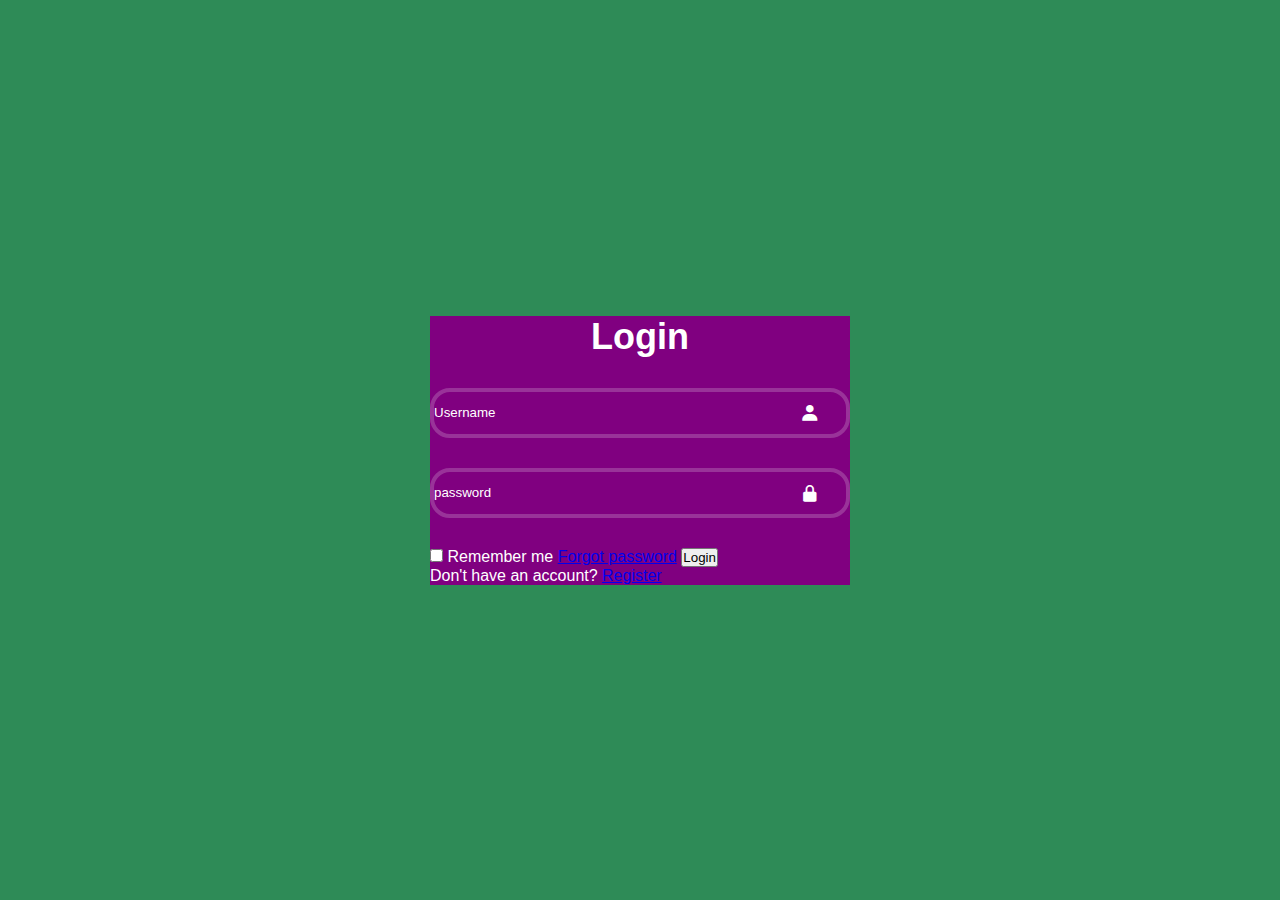
==== index.html @ b4065ee8 "Initial commit" ====
<!DOCTYPE html>
<html>

<head>
  <meta charset="utf-8">
  <meta name="viewport" content="width=device-width">
  <title>replit</title>
  <link href="style.css" rel="stylesheet" type="text/css" />
  <link href='https://unpkg.com/boxicons@2.1.4/css/boxicons.min.css' rel='stylesheet'>
</head>

<body>



  <div class="wrapper">
    <form action="">
      <h1>Login</h1>
      <div class="input-box">
        <input type="text" placeholder="Username" required>
        <i class='bx bxs-user'></i>
      </div>
      <div class="input-box">
        <input type="password" placeholder="password" required>
        <i class='bx bxs-lock-alt'></i>
      </div>
      <div class="remember-forgot">
        <label><input type="checkbox"></label> Remember me
        <a href="#">Forgot password</a>
  
  
        <button type="submit" class="btn">Login</button>
  
        <div class="register-link">
          <p>Don't have an account? <a href="#">Register</a></p>
        </div>
      </form>
    </div>
  
  
  <script src="script.js"></script>
</body>

</html>
---- style.css ----
@import url('https://fonts.googleapis.com/css2?family=Poppins:ital,wght@0,100;0,200;0,300;0,400;0,500;0,600;0,700;0,800;0,900;1,100;1,200;1,300;1,400;1,500;1,600;1,700;1,800;1,900&display=swap');


*{
  margin: 0;
  padding: 0;
  box-sizing: border-box;

 font-family: "poopins", sans-serif;
}

body {
  display: flex;
  justify-content: center;
  align-items: center;
  min-height: 100vh;
  background: seagreen;
}

.wrapper {
  width: 420px;
  background: purple;
  color: #fff;
}

.wrapper h1 {
  font-size: 36px;
  text-align: center;
}

.wrapper .input-box {
  position: relative;
  width: 100%;
  height: 50px;
  margin: 30px 0;
}

.input-box 
input {
  width: 100%;
  height: 100%;
  background: transparent;
  outline: none;
  border: 4px solid rgb(255, 255, 255, .2);
  border-radius: 20px;
}

.input-box input::placeholder {
  color: #ffffff;
}

.input-box i {
  position: absolute;
  right: 20px;
  top:30%;
  transform: translate(-50%);
  font-size: 20px;
}
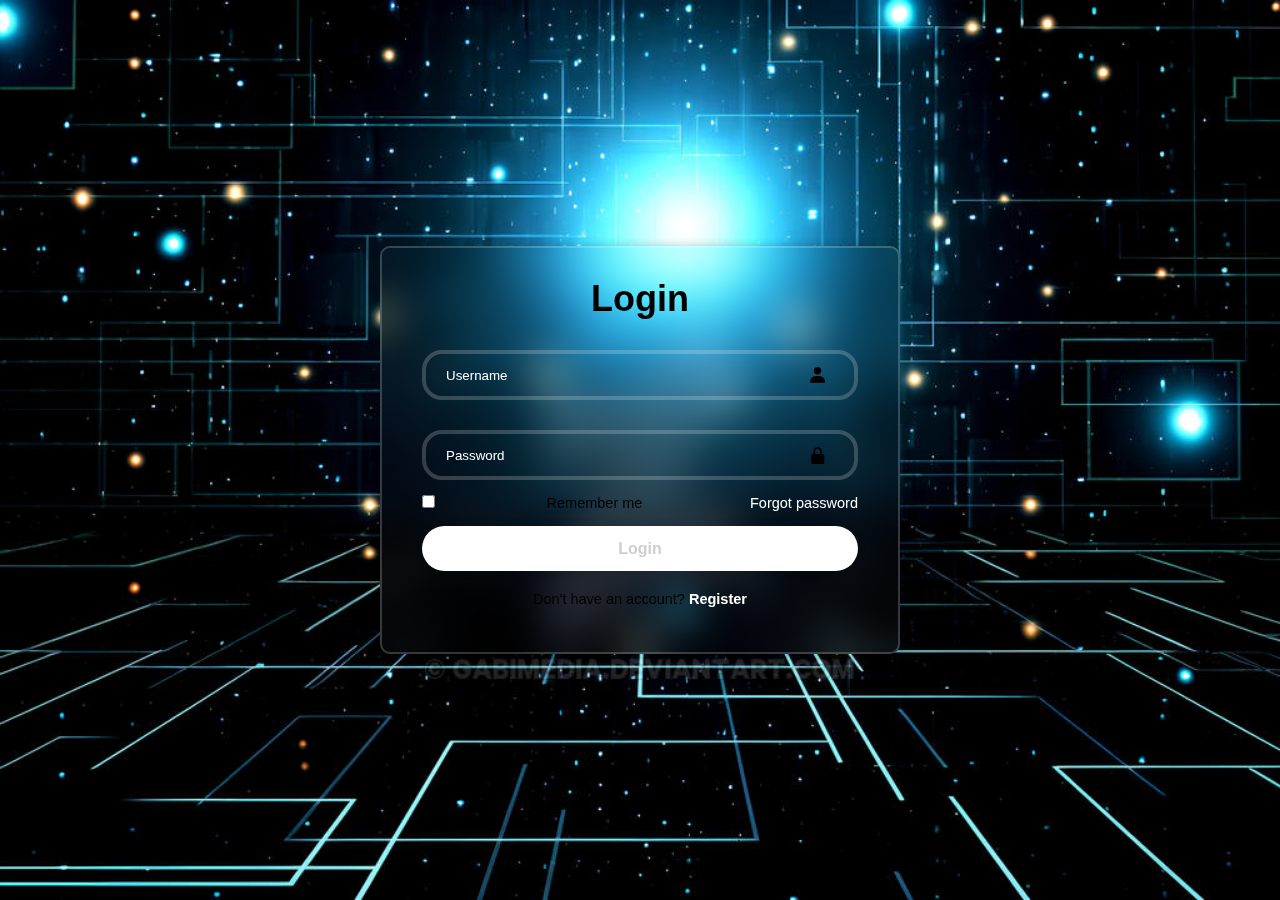
==== commit d81a8373: "Addition of a second css pag to have seperate body types. Added a login and sign up page" ====
--- a/index.html
+++ b/index.html
@@ -21,18 +21,17 @@
         <i class='bx bxs-user'></i>
       </div>
       <div class="input-box">
-        <input type="password" placeholder="password" required>
+        <input type="password" placeholder="Password" required>
         <i class='bx bxs-lock-alt'></i>
       </div>
       <div class="remember-forgot">
         <label><input type="checkbox"></label> Remember me
         <a href="#">Forgot password</a>
-  
-  
+      </div>
         <button type="submit" class="btn">Login</button>
   
         <div class="register-link">
-          <p>Don't have an account? <a href="#">Register</a></p>
+          <p>Don't have an account? <a href="Sign-up.html">Register</a></p>
         </div>
       </form>
     </div>
--- a/style.css
+++ b/style.css
@@ -14,13 +14,19 @@
   justify-content: center;
   align-items: center;
   min-height: 100vh;
-  background: seagreen;
+  background-image: url('Physics-Background.jpeg');
+  background-size: cover;
 }
 
 .wrapper {
-  width: 420px;
-  background: purple;
-  color: #fff;
+  width: 520px;
+  background: transparent;
+  border: 2px solid rgba(255, 255, 255, .2);
+  backdrop-filter: blur(20px);
+  box-shadow: 0 0 10px rgba(0, 0, 0, .2);
+  color: #000000;
+  border-radius: 10px;
+  padding: 30px 40px;
 }
 
 .wrapper h1 {
@@ -43,6 +49,8 @@
   outline: none;
   border: 4px solid rgb(255, 255, 255, .2);
   border-radius: 20px;
+  color: #fff;
+  padding: 20px 45px 20px 20px;
 }
 
 .input-box input::placeholder {
@@ -55,4 +63,57 @@
   top:30%;
   transform: translate(-50%);
   font-size: 20px;
-}+}
+
+.wrapper .remember-forgot {
+  display: flex;
+  justify-content: space-between;
+  font-size: 14.5px;
+  margin: -15px 0 15px;
+}
+
+.remember-forgot label input {
+  accent-color: #fff;
+  margin-right: 4px;
+}
+
+.remember-forgot a {
+  color: #fff;
+  text-decoration: none;
+}
+
+.remember-forgot a:hover{
+  text-decoration: underline;
+}
+
+.wrapper .btn {
+  width: 100%;
+  height: 45px;
+  background: #fff;
+  border: none;
+  outline: none;
+  border-radius: 40px;
+  box-shadow: 0 0 10px rgba(0, 0, 0, .1);
+  cursor: pointer;
+  font-size: 16px;
+  color: #00000033;
+  font-weight: 600;
+}
+
+.wrapper .register-link {
+  font-size: 14.5px;
+  text-align: center;
+  margin: 20px 0 15px;
+}
+
+.register-link p a {
+  color: #fff;
+  text-decoration: none;
+  font-weight: 600;
+}
+
+.register-link p a:hover {
+  text-decoration: underline;
+}
+
+
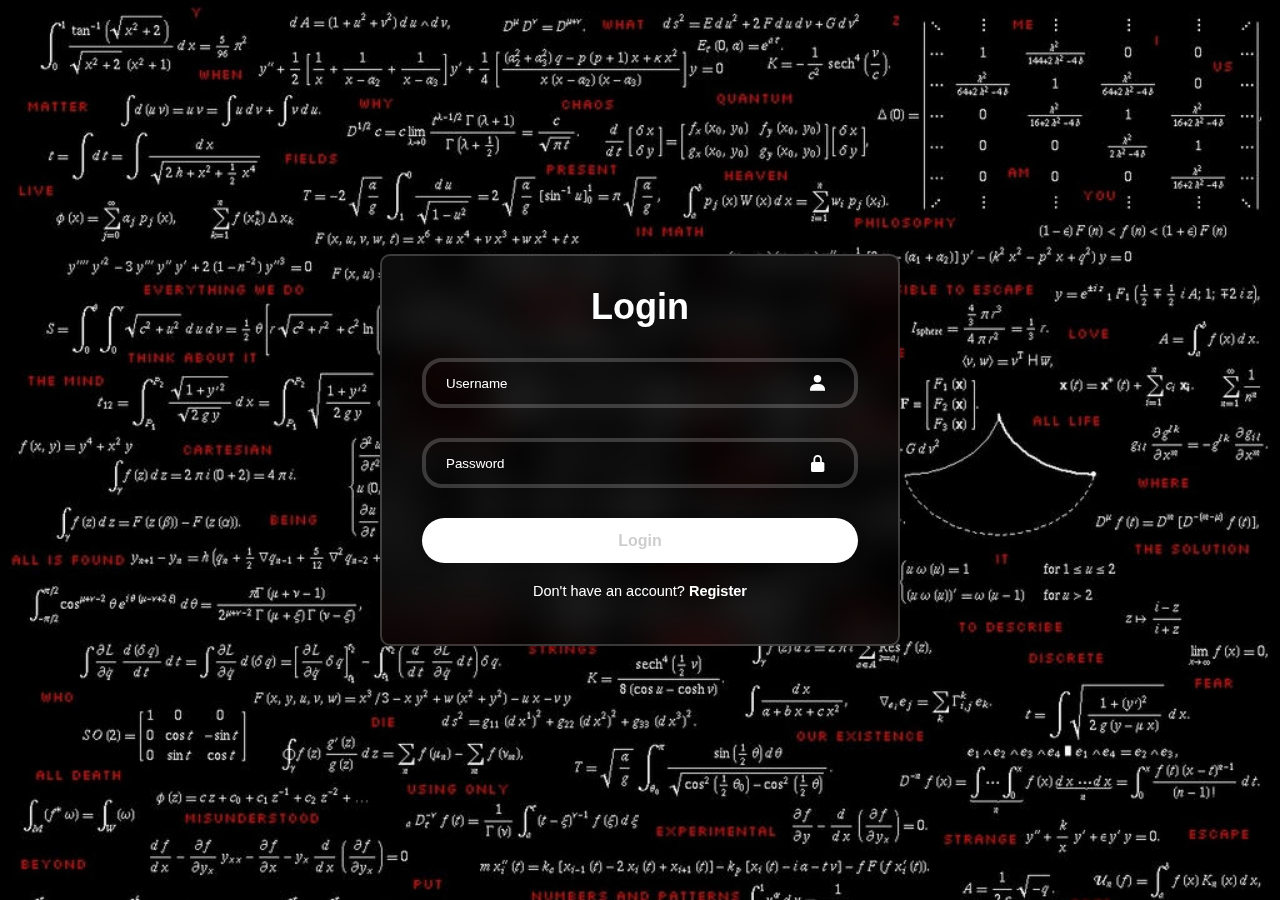
==== commit c839aabd: "Added a navigation bar" ====
--- a/index.html
+++ b/index.html
@@ -4,40 +4,32 @@
 <head>
   <meta charset="utf-8">
   <meta name="viewport" content="width=device-width">
-  <title>replit</title>
-  <link href="style.css" rel="stylesheet" type="text/css" />
+  <title>Login</title>
+  <link href="../Css/style.css" rel="stylesheet" type="text/css" />
   <link href='https://unpkg.com/boxicons@2.1.4/css/boxicons.min.css' rel='stylesheet'>
 </head>
 
 <body>
-
-
-
   <div class="wrapper">
-    <form action="">
+    <form id="loginForm">
       <h1>Login</h1>
       <div class="input-box">
-        <input type="text" placeholder="Username" required>
+        <input type="text" id="loginUsername" placeholder="Username" required>
         <i class='bx bxs-user'></i>
       </div>
       <div class="input-box">
-        <input type="password" placeholder="Password" required>
+        <input type="password" id="loginPassword" placeholder="Password" required>
         <i class='bx bxs-lock-alt'></i>
+        <p id='invalidUsername'> Invalid username or password</p>
       </div>
-      <div class="remember-forgot">
-        <label><input type="checkbox"></label> Remember me
-        <a href="#">Forgot password</a>
+      <button type="submit" class="btn">Login</button>
+      <div class="register-link">
+        <p>Don't have an account? <a href="Html-Folder/Sign-up.html">Register</a></p>
       </div>
-        <button type="submit" class="btn">Login</button>
-  
-        <div class="register-link">
-          <p>Don't have an account? <a href="Sign-up.html">Register</a></p>
-        </div>
-      </form>
-    </div>
-  
-  
-  <script src="script.js"></script>
+    </form>
+  </div>
+
+  <script src="../JS/script.js"></script>
 </body>
 
-</html>+</html>
--- a/Css/style.css
+++ b/Css/style.css
@@ -0,0 +1,120 @@
+@import url('https://fonts.googleapis.com/css2?family=Poppins:ital,wght@0,100;0,200;0,300;0,400;0,500;0,600;0,700;0,800;0,900;1,100;1,200;1,300;1,400;1,500;1,600;1,700;1,800;1,900&display=swap');
+
+
+*{
+  margin: 0;
+  padding: 0;
+  box-sizing: border-box;
+ font-family: "poopins", sans-serif;
+}
+
+body {
+  display: flex;
+  justify-content: center;
+  align-items: center;
+  min-height: 100vh;
+  background-image: url('../Physics-Background.jpg');
+  background-size: cover;
+}
+
+.wrapper {
+  width: 520px;
+  background: transparent;
+  border: 2px solid rgba(255, 255, 255, .2);
+  backdrop-filter: blur(20px);
+  box-shadow: 0 0 10px rgba(0, 0, 0, .2);
+  color: #ffffff;
+  border-radius: 10px;
+  padding: 30px 40px;
+}
+
+.wrapper h1 {
+  font-size: 36px;
+  text-align: center;
+}
+
+.wrapper .input-box {
+  position: relative;
+  width: 100%;
+  height: 50px;
+  margin: 30px 0;
+}
+
+.input-box 
+input {
+  width: 100%;
+  height: 100%;
+  background: transparent;
+  outline: none;
+  border: 4px solid rgb(255, 255, 255, .2);
+  border-radius: 20px;
+  color: #fff;
+  padding: 20px 45px 20px 20px;
+}
+
+.input-box input::placeholder {
+  color: #ffffff;
+}
+
+.input-box i {
+  position: absolute;
+  right: 20px;
+  top:30%;
+  transform: translate(-50%);
+  font-size: 20px;
+}
+
+.wrapper .remember-forgot {
+  display: flex;
+  justify-content: space-between;
+  font-size: 14.5px;
+  margin: -15px 0 15px;
+}
+
+.remember-forgot label input {
+  accent-color: #fff;
+  margin-right: 4px;
+}
+
+.remember-forgot a {
+  color: #fff;
+  text-decoration: none;
+}
+
+.remember-forgot a:hover{
+  text-decoration: underline;
+}
+
+.wrapper .btn {
+  width: 100%;
+  height: 45px;
+  background: #ffffff;
+  border: none;
+  outline: none;
+  border-radius: 40px;
+  box-shadow: 0 0 10px rgba(0, 0, 0, .1);
+  cursor: pointer;
+  font-size: 16px;
+  color: #00000033;
+  font-weight: 600;
+}
+
+.wrapper .register-link {
+  font-size: 14.5px;
+  text-align: center;
+  margin: 20px 0 15px;
+}
+
+.register-link p a {
+  color: #fff;
+  text-decoration: none;
+  font-weight: 600;
+}
+
+.register-link p a:hover {
+  text-decoration: underline;
+}
+
+#invalidUsername{
+  color: red;
+}
